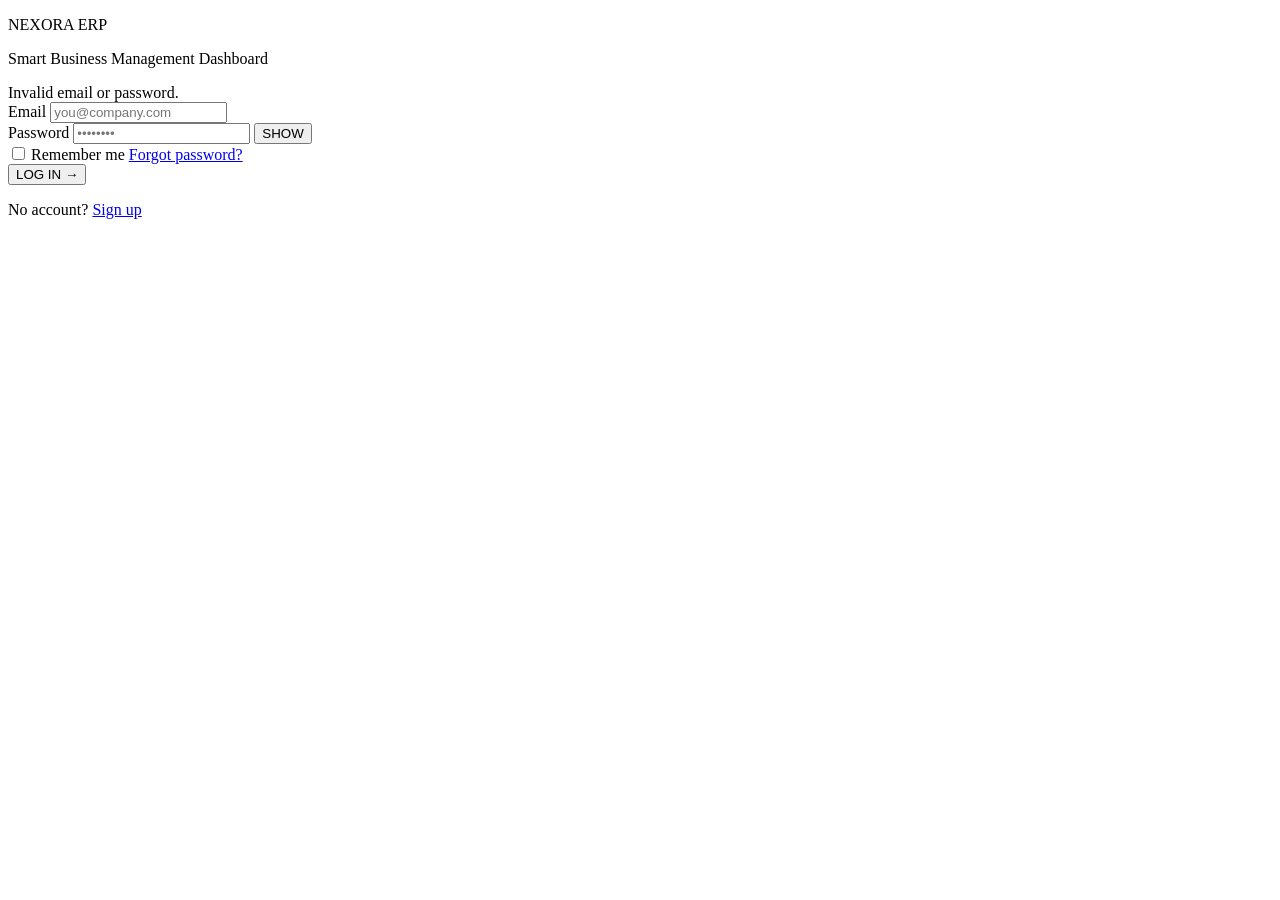
==== index.html @ b4828e33 "Add files via upload" ====
<!DOCTYPE html>
<html lang="en">
<head>
<meta charset="UTF-8">
<meta name="viewport" content="width=device-width, initial-scale=1, viewport-fit=cover">
<title>Log In · NEXORA ERP</title>
<link rel="preconnect" href="https://fonts.googleapis.com">
<link href="https://fonts.googleapis.com/css2?family=Chakra+Petch:wght@500;600;700&family=Space+Grotesk:wght@400;500;600&display=swap" rel="stylesheet">
<link rel="stylesheet" href="css/style.css">
</head>
<body>
<div class="auth-screen">
  <div class="auth-card">
    <p class="brand">NEXORA ERP</p>
    <p class="brand-sub">Smart Business Management Dashboard</p>
    <div class="msg error" id="login-error">Invalid email or password.</div>
    <form id="login-form">
      <div class="field">
        <label for="email">Email</label>
        <input id="email" type="email" placeholder="you@company.com" required>
      </div>
      <div class="field pw-row">
        <label for="pw">Password</label>
        <input id="pw" type="password" placeholder="&bull;&bull;&bull;&bull;&bull;&bull;&bull;&bull;" required>
        <button type="button" class="pw-toggle" onclick="togglePassword('pw', this)">SHOW</button>
      </div>
      <div class="remember-row">
        <label><input type="checkbox" style="margin-right:6px;">Remember me</label>
        <a href="forgot-password.html">Forgot password?</a>
      </div>
      <button type="submit" class="btn-primary" onclick="event.preventDefault(); window.location='dashboard.html';">LOG IN &rarr;</button>
    </form>
    <p class="auth-foot">No account? <a href="signup.html">Sign up</a></p>
  </div>
</div>
<script src="js/script.js"></script>
</body>
</html>
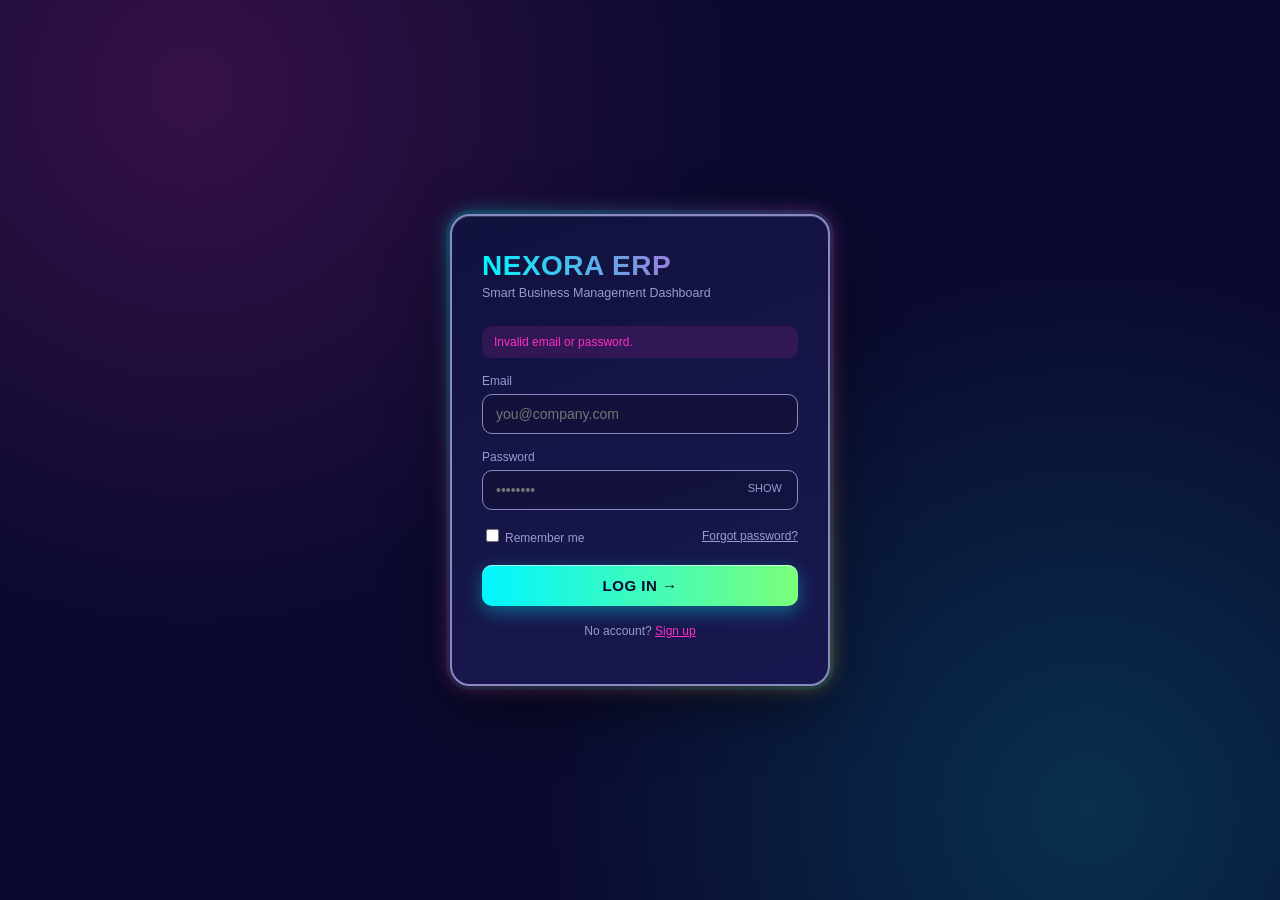
==== commit 86c6e8bf: "Update stylesheet and script links in index.html" ====
--- a/index.html
+++ b/index.html
@@ -6,7 +6,7 @@
 <title>Log In · NEXORA ERP</title>
 <link rel="preconnect" href="https://fonts.googleapis.com">
 <link href="https://fonts.googleapis.com/css2?family=Chakra+Petch:wght@500;600;700&family=Space+Grotesk:wght@400;500;600&display=swap" rel="stylesheet">
-<link rel="stylesheet" href="css/style.css">
+<link rel="stylesheet" href="style.css">
 </head>
 <body>
 <div class="auth-screen">
@@ -33,6 +33,6 @@
     <p class="auth-foot">No account? <a href="signup.html">Sign up</a></p>
   </div>
 </div>
-<script src="js/script.js"></script>
+<script src="script.js"></script>
 </body>
 </html>
--- a/style.css
+++ b/style.css
@@ -0,0 +1,185 @@
+/* ===========================================================
+   NEXORA ERP — Smart Business Management Dashboard
+   Y2K-styled frontend | HTML + CSS (course submission)
+   =========================================================== */
+:root{
+  --bg:#0a0a2e; --panel:#12123f; --panel2:#181850;
+  --chrome:#c9c9e8; --chrome-dark:#8a8ac2;
+  --cyan:#00f6ff; --magenta:#ff2ec4; --yellow:#ffe14d; --lime:#7bff7b;
+  --text:#eef0ff; --muted:#9a9ad0;
+  --radius:14px;
+  box-sizing:border-box;
+  padding-top: env(safe-area-inset-top,0px); padding-bottom: env(safe-area-inset-bottom,0px);
+}
+:root[data-theme="light"]{
+  --bg:#eef0ff; --panel:#ffffff; --panel2:#f4f4ff;
+  --chrome:#3a3a6a; --chrome-dark:#1a1a3a;
+  --text:#14143a; --muted:#5a5a8a;
+}
+*{box-sizing:border-box;}
+html,body{height:100%;margin:0;}
+body{
+  background:var(--bg);
+  color:var(--text);
+  font-family:'Space Grotesk',sans-serif;
+  background-image:
+    radial-gradient(circle at 15% 10%, rgba(255,46,196,.18), transparent 40%),
+    radial-gradient(circle at 85% 90%, rgba(0,246,255,.16), transparent 40%);
+  min-height:100%;
+}
+h1,h2,h3,.brand{font-family:'Chakra Petch',sans-serif;}
+::-webkit-scrollbar{width:10px;height:10px;}
+::-webkit-scrollbar-thumb{background:linear-gradient(var(--cyan),var(--magenta));border-radius:6px;}
+a{color:inherit;}
+
+/* ---------- LOGIN / AUTH PAGES ---------- */
+.auth-screen{
+  min-height:100vh; min-height:100dvh; display:flex; align-items:center; justify-content:center; padding:24px;
+}
+.auth-card{
+  width:100%; max-width:380px; padding:34px 30px;
+  background:linear-gradient(160deg,var(--panel),var(--panel2));
+  border-radius:20px;
+  border:2px solid var(--chrome-dark);
+  box-shadow: 0 0 0 4px rgba(0,246,255,.08), 0 20px 60px rgba(0,0,0,.5), inset 0 1px 0 rgba(255,255,255,.15);
+  position:relative;
+}
+.auth-card::before{
+  content:""; position:absolute; inset:-2px; border-radius:22px; z-index:-1;
+  background:linear-gradient(135deg,var(--cyan),var(--magenta),var(--yellow));
+  opacity:.5; filter:blur(10px);
+}
+.brand{font-size:28px; font-weight:700; letter-spacing:.5px;
+  background:linear-gradient(90deg,var(--cyan),var(--magenta));
+  -webkit-background-clip:text; background-clip:text; color:transparent;
+  margin:0 0 4px;
+}
+.brand-sub{color:var(--muted); font-size:12.5px; margin:0 0 26px;}
+.field{margin-bottom:16px;}
+.field label{display:block; font-size:12px; color:var(--muted); margin-bottom:6px;}
+.field input{
+  width:100%; padding:11px 13px; border-radius:10px; border:1.5px solid var(--chrome-dark);
+  background:rgba(0,0,0,.15); color:var(--text); font-family:inherit; font-size:14px;
+}
+:root[data-theme="light"] .field input{background:#f6f6ff;}
+.field input:focus{outline:2px solid var(--cyan); outline-offset:1px;}
+.pw-row{position:relative;}
+.pw-toggle{position:absolute; right:10px; top:31px; background:none; border:none; color:var(--muted); font-size:11px; cursor:pointer;}
+.remember-row{display:flex; justify-content:space-between; align-items:center; font-size:12px; color:var(--muted); margin:2px 0 20px;}
+.hint{font-size:11px; color:var(--muted); margin-top:6px;}
+.strength{height:5px; border-radius:4px; background:var(--chrome-dark); margin-top:8px; overflow:hidden;}
+.strength span{display:block; height:100%; width:40%; background:linear-gradient(90deg,var(--magenta),var(--yellow));}
+.btn-primary{
+  width:100%; padding:12px; border:none; border-radius:10px; font-family:'Chakra Petch',sans-serif;
+  font-weight:600; font-size:15px; letter-spacing:.5px; color:#0a0a2e; cursor:pointer;
+  background:linear-gradient(90deg,var(--cyan),var(--lime));
+  box-shadow:0 6px 18px rgba(0,246,255,.35), inset 0 1px 0 rgba(255,255,255,.6);
+}
+.auth-foot{text-align:center; font-size:12px; color:var(--muted); margin-top:18px;}
+.auth-foot a{color:var(--magenta);}
+.msg{font-size:12px; padding:9px 12px; border-radius:9px; margin-bottom:16px; display:none;}
+.msg.error{background:rgba(255,46,196,.12); color:var(--magenta); display:block;}
+.msg.success{background:rgba(123,255,123,.12); color:var(--lime); display:block;}
+
+/* ---------- APP SHELL ---------- */
+.app-shell{display:flex; min-height:100vh; min-height:100dvh;}
+.sidebar{
+  width:220px; flex-shrink:0; background:linear-gradient(180deg,var(--panel),var(--panel2));
+  border-right:2px solid var(--chrome-dark); padding:18px 14px; display:flex; flex-direction:column; gap:4px;
+  position:sticky; top:0; height:100vh; height:100dvh; overflow-y:auto;
+}
+.side-brand{font-family:'Chakra Petch'; font-weight:700; font-size:19px; margin:4px 0 22px 4px;
+  background:linear-gradient(90deg,var(--cyan),var(--magenta)); -webkit-background-clip:text; background-clip:text; color:transparent;}
+.nav-item{
+  padding:10px 12px; border-radius:9px; color:var(--muted); font-size:13.5px; cursor:pointer;
+  display:flex; align-items:center; gap:9px; border:1px solid transparent; text-decoration:none;
+}
+.nav-item .dot{width:7px;height:7px;border-radius:50%;background:var(--chrome-dark); flex-shrink:0;}
+.nav-item:hover{background:rgba(0,246,255,.08); color:var(--text);}
+.nav-item.active{
+  background:linear-gradient(90deg,rgba(0,246,255,.18),rgba(255,46,196,.14));
+  color:var(--text); border-color:var(--cyan); font-weight:600;
+}
+.nav-item.active .dot{background:var(--cyan); box-shadow:0 0 6px var(--cyan);}
+.main{flex:1; min-width:0; display:flex; flex-direction:column;}
+.topbar{
+  display:flex; align-items:center; justify-content:space-between; padding:14px 22px;
+  border-bottom:2px solid var(--chrome-dark); background:var(--panel);
+  padding-top:calc(14px + env(safe-area-inset-top,0px));
+  position:sticky; top:0; z-index:5;
+}
+.topbar h1{font-size:17px; margin:0;}
+.theme-btn{
+  border:1.5px solid var(--chrome-dark); background:var(--panel2); color:var(--text);
+  padding:7px 13px; border-radius:20px; font-size:12px; cursor:pointer; font-family:'Chakra Petch';
+}
+.content{padding:22px; overflow-x:hidden;}
+
+/* mobile nav */
+.menu-toggle{display:none;}
+@media(max-width:820px){
+  .app-shell{flex-direction:column;}
+  .sidebar{
+    position:static; height:auto; width:100%; flex-direction:row; overflow-x:auto;
+    border-right:none; border-bottom:2px solid var(--chrome-dark);
+  }
+  .side-brand{display:none;}
+  .nav-item{white-space:nowrap;}
+}
+
+/* ---------- shared widgets ---------- */
+.stat-grid{display:grid; grid-template-columns:repeat(auto-fit,minmax(160px,1fr)); gap:14px; margin-bottom:20px;}
+.stat-card{
+  padding:16px 18px; border-radius:var(--radius); background:linear-gradient(150deg,var(--panel),var(--panel2));
+  border:1.5px solid var(--chrome-dark); position:relative; overflow:hidden;
+}
+.stat-card .val{font-family:'Chakra Petch'; font-size:23px; font-weight:700; margin:4px 0;}
+.stat-card .lbl{font-size:11.5px; color:var(--muted); text-transform:uppercase; letter-spacing:.6px;}
+.stat-card .chip{position:absolute; right:12px; top:12px; font-size:10px; padding:2px 7px; border-radius:8px;}
+.chip.up{background:rgba(123,255,123,.15); color:var(--lime);}
+.chip.down{background:rgba(255,46,196,.15); color:var(--magenta);}
+.panels{display:grid; grid-template-columns:1.3fr 1fr; gap:16px;}
+@media(max-width:820px){.panels{grid-template-columns:1fr;}}
+.panel{
+  background:linear-gradient(150deg,var(--panel),var(--panel2)); border:1.5px solid var(--chrome-dark);
+  border-radius:var(--radius); padding:18px; margin-bottom:16px;
+}
+.panel h3{margin:0 0 14px; font-size:14px;}
+.bars{display:flex; align-items:flex-end; gap:8px; height:120px;}
+.bar{flex:1; border-radius:5px 5px 0 0; background:linear-gradient(180deg,var(--cyan),var(--magenta)); opacity:.85;}
+table{width:100%; border-collapse:collapse; font-size:13px;}
+th{text-align:left; color:var(--muted); font-weight:500; font-size:11px; text-transform:uppercase; padding:8px 6px; border-bottom:1.5px solid var(--chrome-dark);}
+td{padding:10px 6px; border-bottom:1px solid rgba(138,138,194,.25);}
+.status{padding:3px 9px; border-radius:20px; font-size:11px; white-space:nowrap;}
+.status.active{background:rgba(123,255,123,.15); color:var(--lime);}
+.status.pending{background:rgba(255,225,77,.15); color:var(--yellow);}
+.status.inactive{background:rgba(255,46,196,.15); color:var(--magenta);}
+.toolbar{display:flex; gap:8px; margin-bottom:14px; flex-wrap:wrap;}
+.toolbar input,.toolbar select{
+  padding:8px 11px; border-radius:9px; border:1.5px solid var(--chrome-dark); background:rgba(0,0,0,.15);
+  color:var(--text); font-size:12.5px; font-family:inherit;
+}
+:root[data-theme="light"] .toolbar input,:root[data-theme="light"] .toolbar select{background:#f6f6ff;}
+.btn-mini{
+  padding:8px 14px; border-radius:9px; border:none; font-family:'Chakra Petch'; font-weight:600; font-size:12px;
+  background:linear-gradient(90deg,var(--cyan),var(--magenta)); color:#0a0a2e; cursor:pointer;
+}
+.table-wrap{overflow-x:auto;}
+.pagination{display:flex; gap:6px; justify-content:flex-end; margin-top:12px; font-size:12px;}
+.pagination span{padding:5px 10px; border-radius:7px; border:1px solid var(--chrome-dark); color:var(--muted); cursor:pointer;}
+.pagination span.active{background:var(--cyan); color:#0a0a2e; border-color:var(--cyan);}
+.scanline-note{font-size:11px; color:var(--muted); margin-top:6px;}
+.badge-role{font-size:10px; padding:2px 8px; border-radius:8px; border:1px solid var(--chrome-dark); color:var(--muted);}
+
+/* toast */
+#toast-wrap{position:fixed; bottom:20px; right:20px; z-index:50; display:flex; flex-direction:column; gap:8px;}
+.toast{
+  background:var(--panel2); border:1.5px solid var(--cyan); border-radius:10px; padding:10px 16px;
+  font-size:12.5px; box-shadow:0 8px 24px rgba(0,0,0,.4); animation:toast-in .25s ease;
+}
+@keyframes toast-in{from{transform:translateY(8px); opacity:0;} to{transform:translateY(0); opacity:1;}}
+
+@media print{
+  .sidebar,.topbar,.toolbar,.no-print{display:none !important;}
+  body{background:#fff; color:#000;}
+}
